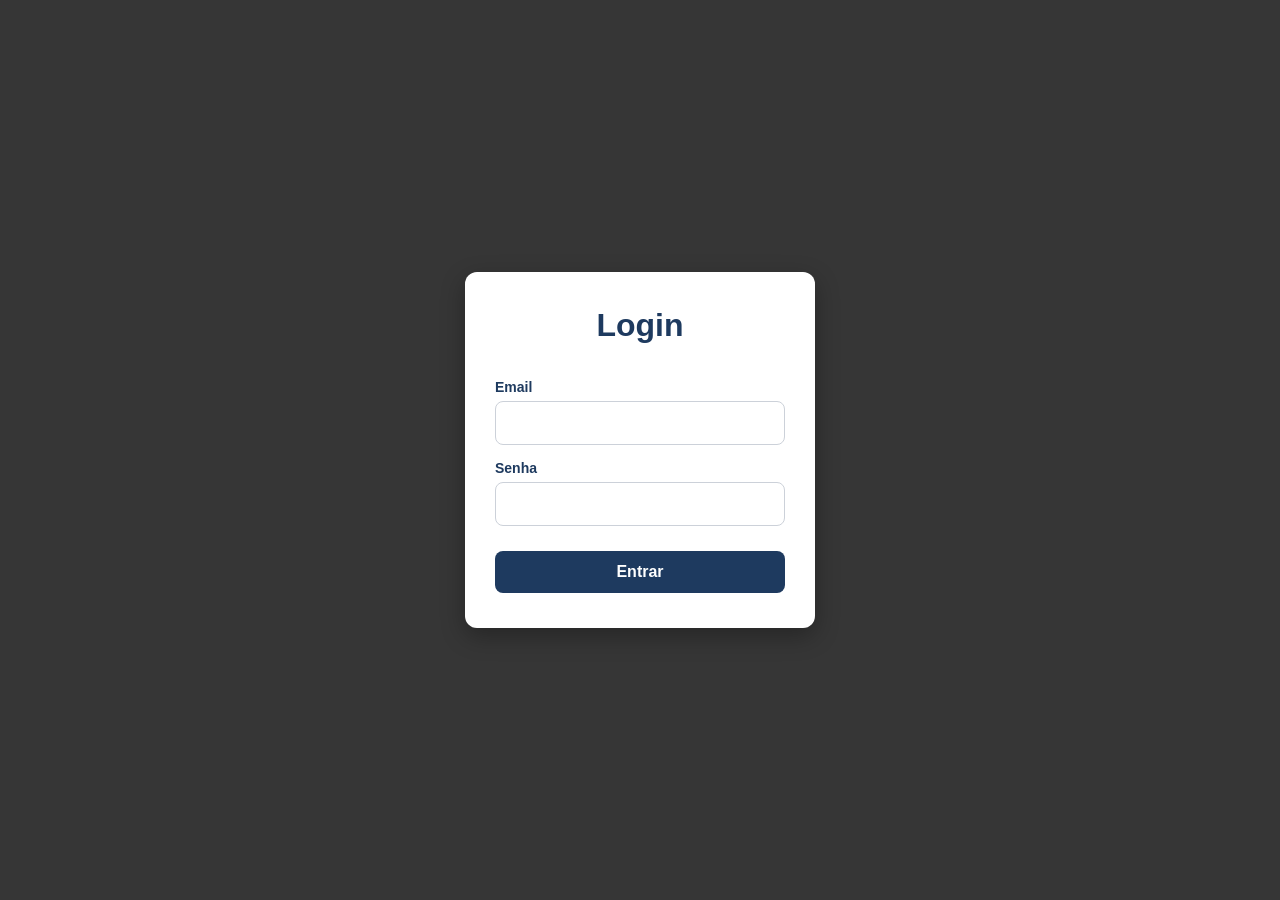
==== index.html @ 4eb475ee "Fet: Adiciona o PWM" ====
<!DOCTYPE html>
<html lang="pt-br">
<head>
    <meta charset="UTF-8">
    <meta name="viewport" content="width=device-width, initial-scale=1.0">
    <link rel="manifest" href="manifest.json" />
    <meta name="theme-color" content="#0d6efd" /> <meta name="apple-mobile-web-app-capable" content="yes" />
    <meta name="apple-mobile-web-app-status-bar-style" content="default" />
    <meta name="apple-mobile-web-app-title" content="InovaWeb" />

    <link rel="apple-touch-icon" href="images/icon-192.png" />
    <link rel="icon" type="image/png" href="images/icon-192.png" />
    <link rel="stylesheet" href="../CSS/loguin.css">
    <title>Login</title>
</head>
<body>
    <div class="login-container">
        <h1>Login</h1>
        <label>Email</label>
        <input type="email" id="email">

        <label>Senha</label>
        <div class="password-container">
            <input type="password" id="password">
        </div>

        <button onclick="efetuarLoguin()">Entrar</button>
    </div>
    <script src="../JavaScript/login.js"></script>
    <script>
        if ('serviceWorker' in navigator) {
            navigator.serviceWorker.register('service-worker.js')
                .then(() => console.log("Pronto! Seu site agora é um App."))
                .catch((err) => console.log("Erro ao criar o App:", err));
        }
    </script>
</body>
</html>
---- CSS/loguin.css ----
/* loguin.css - Versão Corrigida */
* {
    margin: 0;
    padding: 0;
    box-sizing: border-box;
    font-family: 'Segoe UI', Arial, Helvetica, sans-serif;
}

body {
    min-height: 100vh;
    background: #363636;
    display: flex;
    justify-content: center;
    align-items: center;
    padding: 15px;
}

.login-container {
    background: #ffffff;
    padding: 35px 30px;
    border-radius: 12px;
    width: 100%;
    max-width: 350px;
    box-shadow: 0 8px 25px rgba(0, 0, 0, 0.3);
    display: flex;
    flex-direction: column;
}

h1 {
    color: #1e3a5f;
    margin-bottom: 20px;
    text-align: center;
}

label {
    margin-top: 15px;
    font-size: 14px;
    color: #1e3a5f;
    font-weight: 600;
    display: block;
}

input {
    width: 100%; /* Garante que o input ocupe todo o container */
    margin-top: 6px;
    padding: 12px;
    border: 1px solid #ccd1d9;
    border-radius: 8px;
    outline: none;
    transition: 0.3s;
    font-size: 16px;
}

input:focus {
    border-color: #1e3a5f;
    box-shadow: 0 0 6px rgba(30, 58, 95, 0.3);
}

/* Removido o padding exagerado que quebrava o input de senha */
.password-container {
    width: 100%;
}

button {
    margin-top: 25px;
    padding: 12px;
    border: none;
    border-radius: 8px;
    background: #1e3a5f;
    color: white;
    font-size: 16px;
    font-weight: bold;
    cursor: pointer;
    transition: 0.3s;
}

button:hover {
    background: #162d47;
}
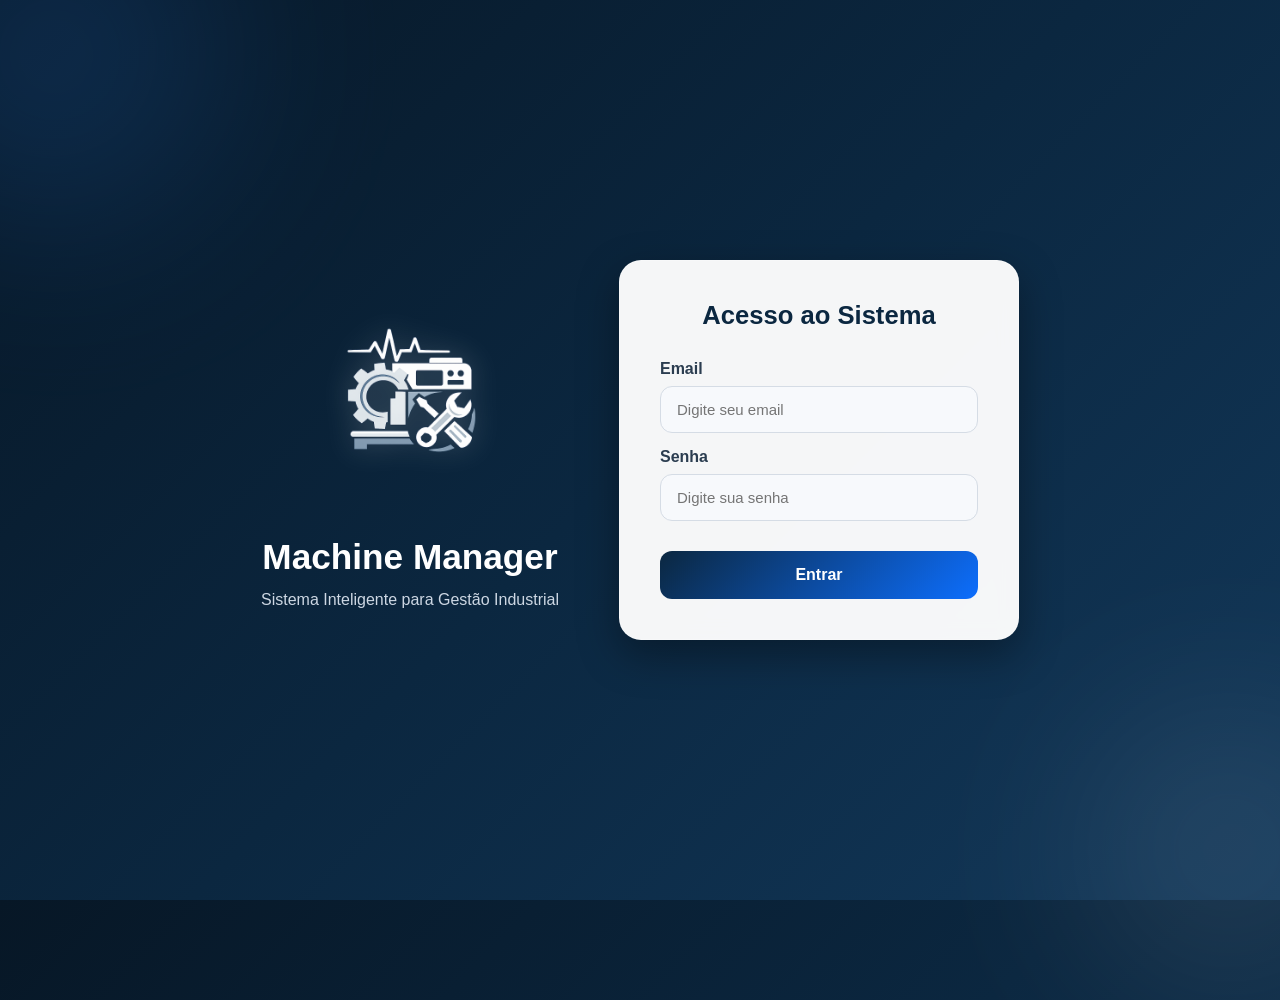
==== commit 3a13ef4b: "Featch: Tela de loguin refaturada" ====
--- a/index.html
+++ b/index.html
@@ -1,31 +1,55 @@
 <!DOCTYPE html>
 <html lang="pt-br">
+
 <head>
     <meta charset="UTF-8">
     <meta name="viewport" content="width=device-width, initial-scale=1.0">
     <link rel="manifest" href="manifest.json" />
-    <meta name="theme-color" content="#0d6efd" /> <meta name="apple-mobile-web-app-capable" content="yes" />
+    <meta name="theme-color" content="#0d6efd" />
+    <meta name="apple-mobile-web-app-capable" content="yes" />
     <meta name="apple-mobile-web-app-status-bar-style" content="default" />
     <meta name="apple-mobile-web-app-title" content="InovaWeb" />
-
     <link rel="apple-touch-icon" href="images/icon-192.png" />
     <link rel="icon" type="image/png" href="images/icon-192.png" />
     <link rel="stylesheet" href="../CSS/loguin.css">
     <title>Login</title>
 </head>
+
 <body>
-    <div class="login-container">
-        <h1>Login</h1>
-        <label>Email</label>
-        <input type="email" id="email">
+    <div class="background-shapes"></div>
 
-        <label>Senha</label>
-        <div class="password-container">
-            <input type="password" id="password">
+    <div class="login-wrapper">
+
+        <div class="login-brand">
+            <img src="images/icon-512.png" alt="Logo Sistema">
+
+            <h1>Machine Manager</h1>
+
+            <p>
+                Sistema Inteligente para Gestão Industrial
+            </p>
         </div>
 
-        <button onclick="efetuarLoguin()">Entrar</button>
+        <div class="login-container">
+
+            <h2>Acesso ao Sistema</h2>
+
+            <label>Email</label>
+            <input type="email" id="email" placeholder="Digite seu email">
+
+            <label>Senha</label>
+            <div class="password-container">
+                <input type="password" id="password" placeholder="Digite sua senha">
+            </div>
+
+            <button onclick="efetuarLoguin()">
+                Entrar
+            </button>
+
+        </div>
+
     </div>
+
     <script src="../JavaScript/login.js"></script>
     <script>
         if ('serviceWorker' in navigator) {
@@ -35,5 +59,5 @@
         }
     </script>
 </body>
-</html>
 
+</html>
--- a/CSS/loguin.css
+++ b/CSS/loguin.css
@@ -1,79 +1,228 @@
-/* loguin.css - Versão Corrigida */
-* {
-    margin: 0;
-    padding: 0;
-    box-sizing: border-box;
-    font-family: 'Segoe UI', Arial, Helvetica, sans-serif;
-}
-
-body {
-    min-height: 100vh;
-    background: #363636;
-    display: flex;
-    justify-content: center;
-    align-items: center;
-    padding: 15px;
-}
-
-.login-container {
-    background: #ffffff;
-    padding: 35px 30px;
-    border-radius: 12px;
-    width: 100%;
-    max-width: 350px;
-    box-shadow: 0 8px 25px rgba(0, 0, 0, 0.3);
-    display: flex;
-    flex-direction: column;
-}
-
-h1 {
-    color: #1e3a5f;
-    margin-bottom: 20px;
-    text-align: center;
-}
-
-label {
-    margin-top: 15px;
-    font-size: 14px;
-    color: #1e3a5f;
-    font-weight: 600;
-    display: block;
-}
-
-input {
-    width: 100%; /* Garante que o input ocupe todo o container */
-    margin-top: 6px;
-    padding: 12px;
-    border: 1px solid #ccd1d9;
-    border-radius: 8px;
-    outline: none;
-    transition: 0.3s;
-    font-size: 16px;
-}
-
-input:focus {
-    border-color: #1e3a5f;
-    box-shadow: 0 0 6px rgba(30, 58, 95, 0.3);
-}
-
-/* Removido o padding exagerado que quebrava o input de senha */
-.password-container {
-    width: 100%;
-}
-
-button {
-    margin-top: 25px;
-    padding: 12px;
-    border: none;
-    border-radius: 8px;
-    background: #1e3a5f;
-    color: white;
-    font-size: 16px;
-    font-weight: bold;
-    cursor: pointer;
-    transition: 0.3s;
-}
-
-button:hover {
-    background: #162d47;
+*{
+    margin:0;
+    padding:0;
+    box-sizing:border-box;
+    font-family:'Segoe UI',sans-serif;
+}
+
+body{
+    min-height:100vh;
+    display:flex;
+    justify-content:center;
+    align-items:center;
+
+    background:
+    linear-gradient(
+        135deg,
+        #071726,
+        #0b2740,
+        #12385a
+    );
+
+    overflow:hidden;
+    position:relative;
+}
+
+/* Fundo industrial */
+
+.background-shapes::before,
+.background-shapes::after{
+    content:'';
+    position:absolute;
+    border-radius:50%;
+    filter:blur(90px);
+}
+
+.background-shapes::before{
+    width:350px;
+    height:350px;
+    background:#1f5ea8;
+    top:-120px;
+    left:-120px;
+    opacity:.25;
+}
+
+.background-shapes::after{
+    width:300px;
+    height:300px;
+    background:#ffffff;
+    bottom:-100px;
+    right:-100px;
+    opacity:.08;
+}
+
+/* Layout */
+
+.login-wrapper{
+    width:100%;
+    max-width:1000px;
+
+    display:flex;
+    align-items:center;
+    justify-content:center;
+    gap:60px;
+
+    padding:30px;
+}
+
+/* Área da marca */
+
+.login-brand{
+    color:white;
+    text-align:center;
+    max-width:400px;
+}
+
+.login-brand img{
+    width:220px;
+    margin-bottom:25px;
+
+    filter:
+    drop-shadow(0 0 15px rgba(255,255,255,.2));
+}
+
+.login-brand h1{
+    font-size:2.2rem;
+    font-weight:700;
+    margin-bottom:10px;
+}
+
+.login-brand p{
+    color:#cdd7e3;
+    line-height:1.6;
+}
+
+/* Card */
+
+.login-container{
+    width:100%;
+    max-width:400px;
+
+    background:rgba(255,255,255,.96);
+
+    backdrop-filter:blur(10px);
+
+    padding:40px;
+
+    border-radius:22px;
+
+    box-shadow:
+    0 15px 40px rgba(0,0,0,.35);
+
+    border:1px solid rgba(255,255,255,.2);
+}
+
+.login-container h2{
+    text-align:center;
+    color:#0b2740;
+    margin-bottom:30px;
+    font-size:1.6rem;
+}
+
+label{
+    display:block;
+    margin-bottom:8px;
+    margin-top:15px;
+
+    font-weight:600;
+    color:#2b3d50;
+}
+
+input{
+    width:100%;
+
+    padding:14px 16px;
+
+    border:1px solid #d5dce5;
+
+    border-radius:12px;
+
+    background:#f7f9fc;
+
+    font-size:15px;
+
+    transition:.3s;
+}
+
+input:focus{
+    outline:none;
+
+    border-color:#0d6efd;
+
+    background:white;
+
+    box-shadow:
+    0 0 0 4px rgba(13,110,253,.15);
+}
+
+button{
+    width:100%;
+
+    margin-top:30px;
+
+    padding:15px;
+
+    border:none;
+
+    border-radius:12px;
+
+    cursor:pointer;
+
+    font-size:16px;
+    font-weight:700;
+
+    color:white;
+
+    background:
+    linear-gradient(
+        135deg,
+        #0b2740,
+        #0d6efd
+    );
+
+    transition:.3s;
+}
+
+button:hover{
+    transform:translateY(-2px);
+
+    box-shadow:
+    0 8px 20px rgba(13,110,253,.35);
+}
+
+button:active{
+    transform:translateY(0);
+}
+
+/* Responsivo */
+
+@media(max-width:900px){
+
+    .login-wrapper{
+        flex-direction:column;
+        gap:25px;
+    }
+
+    .login-brand img{
+        width:160px;
+    }
+
+    .login-brand h1{
+        font-size:1.8rem;
+    }
+
+    .login-container{
+        max-width:420px;
+    }
+}
+
+@media(max-width:500px){
+
+    .login-container{
+        padding:30px 25px;
+    }
+
+    .login-brand p{
+        font-size:.95rem;
+    }
 }
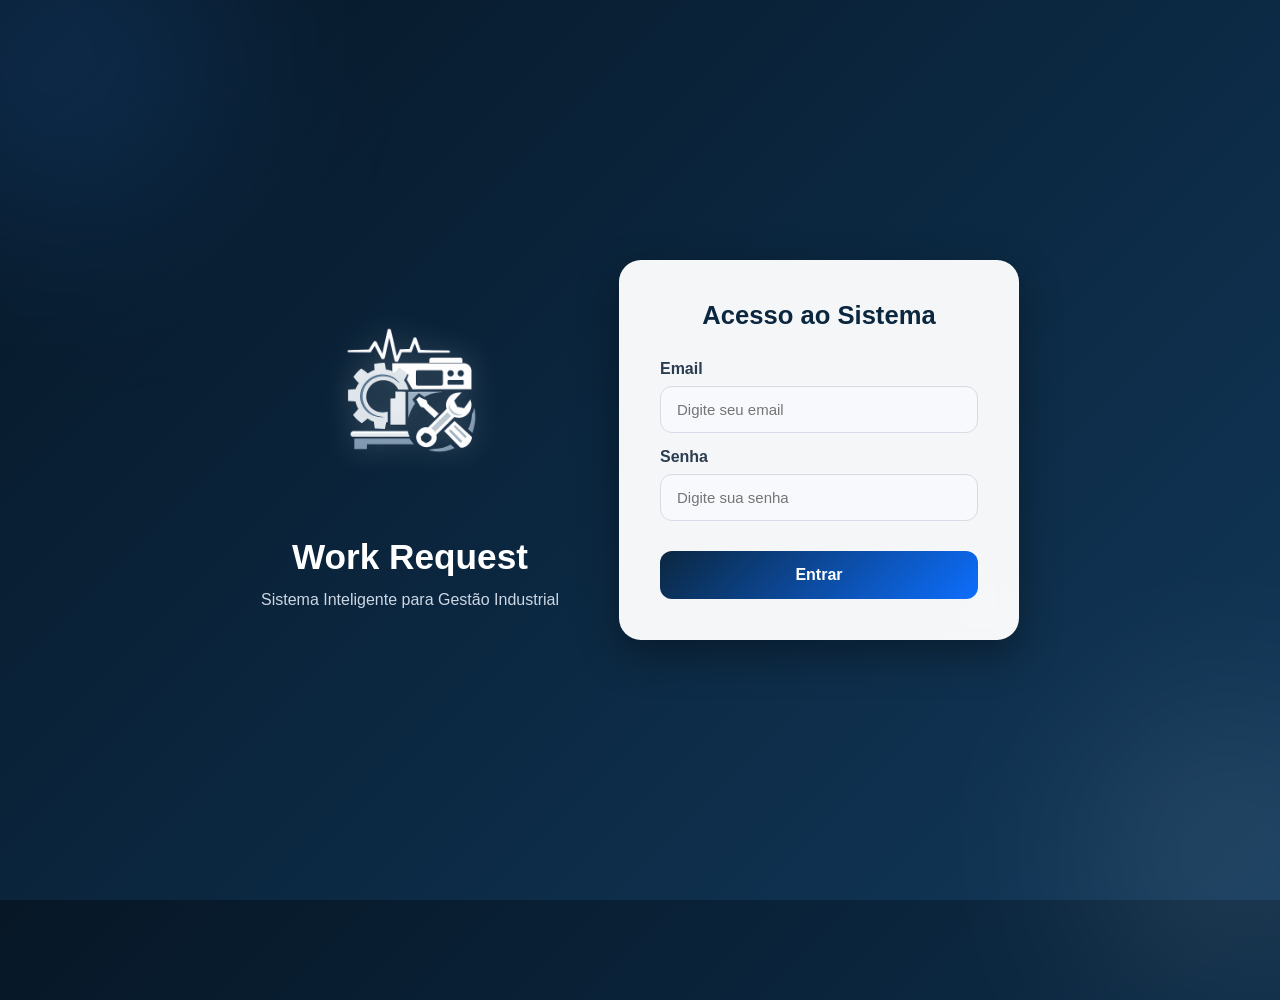
==== commit 5c7f9749: "Fix: Troca do nome na tela de login" ====
--- a/index.html
+++ b/index.html
@@ -23,7 +23,7 @@
         <div class="login-brand">
             <img src="images/icon-512.png" alt="Logo Sistema">
 
-            <h1>Machine Manager</h1>
+            <h1>Work Request</h1>
 
             <p>
                 Sistema Inteligente para Gestão Industrial
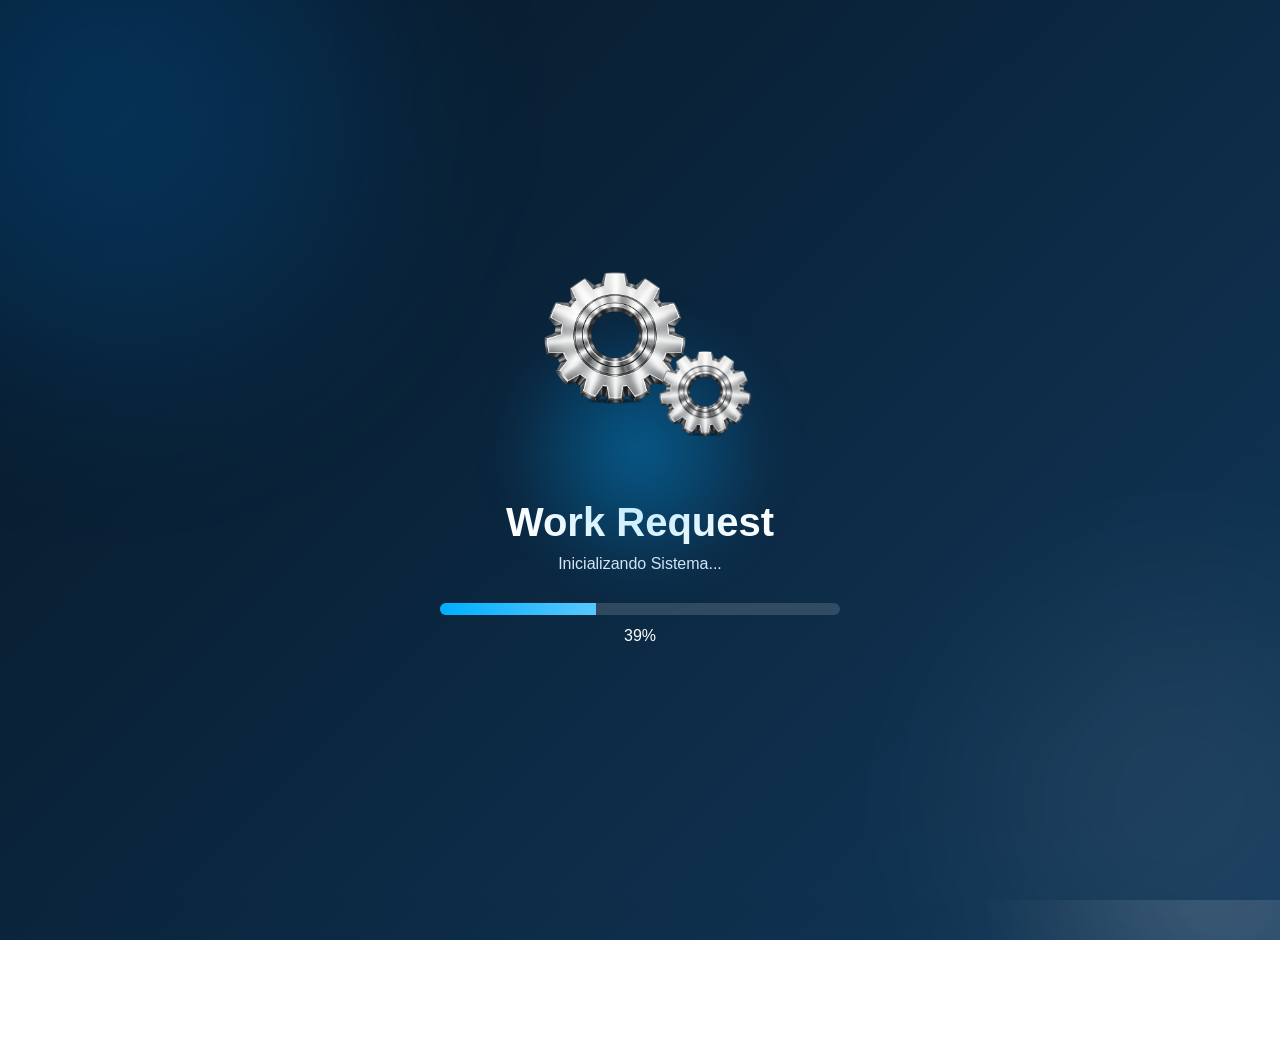
==== commit 9ea3a2e4: "Featch: Adicionado tela de splash com animação" ====
--- a/index.html
+++ b/index.html
@@ -16,40 +16,83 @@
 </head>
 
 <body>
+
+    <!-- SPLASH SCREEN -->
+    <div id="splash-screen">
+
+        <div class="industrial-bg"></div>
+
+        <div class="halo"></div>
+
+        <div class="gear-wrapper">
+
+            <img src="images/engrenagem.png" class="gear gear-large" alt="Engrenagem">
+
+            <img src="images/engrenagem2.png" class="gear gear-small" alt="Engrenagem">
+
+        </div>
+
+        <div class="brand-loading">
+
+            <h1>Work Request</h1>
+
+            <p id="loadingText">
+                Inicializando Sistema...
+            </p>
+
+        </div>
+
+        <div class="progress-container">
+
+            <div id="progressBar" class="progress-bar"></div>
+
+        </div>
+
+        <div class="percent">
+            <span id="percentValue">0%</span>
+        </div>
+
+    </div>
+
+    <!-- SUA TELA DE LOGIN -->
     <div class="background-shapes"></div>
 
     <div class="login-wrapper">
 
-        <div class="login-brand">
-            <img src="images/icon-512.png" alt="Logo Sistema">
+        <div class="background-shapes"></div>
 
-            <h1>Work Request</h1>
+        <div class="login-wrapper">
 
-            <p>
-                Sistema Inteligente para Gestão Industrial
-            </p>
-        </div>
+            <div class="login-brand">
+                <img src="images/icon-512.png" alt="Logo Sistema">
 
-        <div class="login-container">
+                <h1>Work Request</h1>
 
-            <h2>Acesso ao Sistema</h2>
-
-            <label>Email</label>
-            <input type="email" id="email" placeholder="Digite seu email">
-
-            <label>Senha</label>
-            <div class="password-container">
-                <input type="password" id="password" placeholder="Digite sua senha">
+                <p>
+                    Sistema Inteligente para Gestão Industrial
+                </p>
             </div>
 
-            <button onclick="efetuarLoguin()">
-                Entrar
-            </button>
+            <div class="login-container">
+
+                <h2>Acesso ao Sistema</h2>
+
+                <label>Email</label>
+                <input type="email" id="email" placeholder="Digite seu email">
+
+                <label>Senha</label>
+                <div class="password-container">
+                    <input type="password" id="password" placeholder="Digite sua senha">
+                </div>
+
+                <button onclick="efetuarLoguin()">
+                    Entrar
+                </button>
+
+            </div>
 
         </div>
-
     </div>
-
     <script src="../JavaScript/login.js"></script>
     <script>
         if ('serviceWorker' in navigator) {
--- a/CSS/loguin.css
+++ b/CSS/loguin.css
@@ -3,6 +3,11 @@
     padding:0;
     box-sizing:border-box;
     font-family:'Segoe UI',sans-serif;
+}
+html,
+body{
+    width:100%;
+    overflow-x:hidden;
 }
 
 body{
@@ -55,14 +60,20 @@
 
 .login-wrapper{
     width:100%;
-    max-width:1000px;
-
-    display:flex;
+    min-height:100vh;
+
+    display:grid;
+
+    grid-template-columns:
+    minmax(280px,450px)
+    minmax(280px,420px);
+
+    justify-content:center;
     align-items:center;
-    justify-content:center;
-    gap:60px;
-
-    padding:30px;
+
+    gap:40px;
+
+    padding:20px;
 }
 
 /* Área da marca */
@@ -196,33 +207,327 @@
 
 /* Responsivo */
 
-@media(max-width:900px){
+@media (max-width: 900px){
 
     .login-wrapper{
-        flex-direction:column;
-        gap:25px;
+        grid-template-columns:1fr;
+        gap:20px;
+    }
+
+    .login-brand{
+        max-width:100%;
     }
 
     .login-brand img{
-        width:160px;
+        width:140px;
     }
 
     .login-brand h1{
         font-size:1.8rem;
     }
 
+}
+@media (max-width: 600px){
+
+    body{
+        padding:15px;
+    }
+
+    .login-wrapper{
+        padding:0;
+        gap:15px;
+    }
+
+    .login-brand{
+        margin-top:20px;
+    }
+
+    .login-brand img{
+        width:110px;
+    }
+
+    .login-brand h1{
+        font-size:1.5rem;
+    }
+
+    .login-brand p{
+        display:none;
+    }
+
     .login-container{
-        max-width:420px;
-    }
-}
-
-@media(max-width:500px){
-
-    .login-container{
-        padding:30px 25px;
-    }
-
-    .login-brand p{
-        font-size:.95rem;
+        width:100%;
+        max-width:none;
+
+        padding:25px 20px;
+
+        border-radius:18px;
+    }
+
+    input{
+        padding:12px;
+        font-size:16px;
+    }
+
+    button{
+        padding:14px;
+    }
+}
+
+/* ====================================
+   SPLASH SCREEN
+==================================== */
+
+#splash-screen{
+
+    position:fixed;
+    inset:0;
+
+    z-index:99999;
+
+    display:flex;
+    flex-direction:column;
+
+    justify-content:center;
+    align-items:center;
+
+    background:
+    linear-gradient(
+        135deg,
+        #071726,
+        #0B2740,
+        #12385A
+    );
+
+    transition:
+    opacity .8s ease,
+    visibility .8s ease;
+}
+
+#splash-screen.hide{
+
+    opacity:0;
+    visibility:hidden;
+}
+
+.industrial-bg::before{
+
+    content:"";
+
+    position:absolute;
+
+    width:600px;
+    height:600px;
+
+    left:-200px;
+    top:-200px;
+
+    border-radius:50%;
+
+    background:
+    radial-gradient(
+        rgba(0,140,255,.25),
+        transparent
+    );
+
+    filter:blur(80px);
+}
+
+.industrial-bg::after{
+
+    content:"";
+
+    position:absolute;
+
+    width:500px;
+    height:500px;
+
+    right:-150px;
+    bottom:-150px;
+
+    border-radius:50%;
+
+    background:
+    radial-gradient(
+        rgba(255,255,255,.08),
+        transparent
+    );
+
+    filter:blur(80px);
+}
+
+.halo{
+
+    position:absolute;
+
+    width:280px;
+    height:280px;
+
+    border-radius:50%;
+
+    background:
+    radial-gradient(
+        rgba(0,170,255,.4),
+        transparent 70%
+    );
+
+    filter:blur(20px);
+
+    animation:
+    pulseGlow 2s infinite ease-in-out;
+}
+
+@keyframes pulseGlow{
+
+    0%{
+        transform:scale(.9);
+        opacity:.5;
+    }
+
+    50%{
+        transform:scale(1.2);
+        opacity:1;
+    }
+
+    100%{
+        transform:scale(.9);
+        opacity:.5;
+    }
+}
+
+.gear-wrapper{
+
+    position:relative;
+
+    width:260px;
+    height:220px;
+}
+
+.gear{
+
+    position:absolute;
+
+    user-select:none;
+    pointer-events:none;
+}
+
+.gear-large{
+
+    width:170px;
+
+    left:20px;
+
+    animation:
+    rotateClockwise 7s linear infinite;
+}
+
+.gear-small{
+
+    width:110px;
+
+    left:140px;
+    top:85px;
+
+    animation:
+    rotateCounterClockwise 7s linear infinite;
+}
+
+@keyframes rotateClockwise{
+
+    from{
+        transform:rotate(0deg);
+    }
+
+    to{
+        transform:rotate(360deg);
+    }
+}
+
+@keyframes rotateCounterClockwise{
+
+    from{
+        transform:rotate(0deg);
+    }
+
+    to{
+        transform:rotate(-360deg);
+    }
+}
+
+.brand-loading{
+
+    color:white;
+
+    text-align:center;
+
+    margin-top:25px;
+}
+
+.brand-loading h1{
+
+    font-size:40px;
+}
+
+.brand-loading p{
+
+    margin-top:10px;
+
+    color:#dce8f7;
+}
+
+.progress-container{
+
+    width:min(400px,85vw);
+
+    height:12px;
+
+    margin-top:30px;
+
+    border-radius:999px;
+
+    overflow:hidden;
+
+    background:
+    rgba(255,255,255,.15);
+}
+
+.progress-bar{
+
+    width:0%;
+
+    height:100%;
+
+    background:
+    linear-gradient(
+        90deg,
+        #00AFFF,
+        #58C8FF
+    );
+
+    transition:.2s;
+}
+
+.percent{
+
+    margin-top:12px;
+
+    color:white;
+}
+
+.login-wrapper{
+    opacity:0;
+    animation:showLogin .8s ease forwards;
+    animation-delay:4.5s;
+}
+
+@keyframes showLogin{
+
+    from{
+        opacity:0;
+        transform:translateY(20px);
+    }
+
+    to{
+        opacity:1;
+        transform:translateY(0);
     }
 }
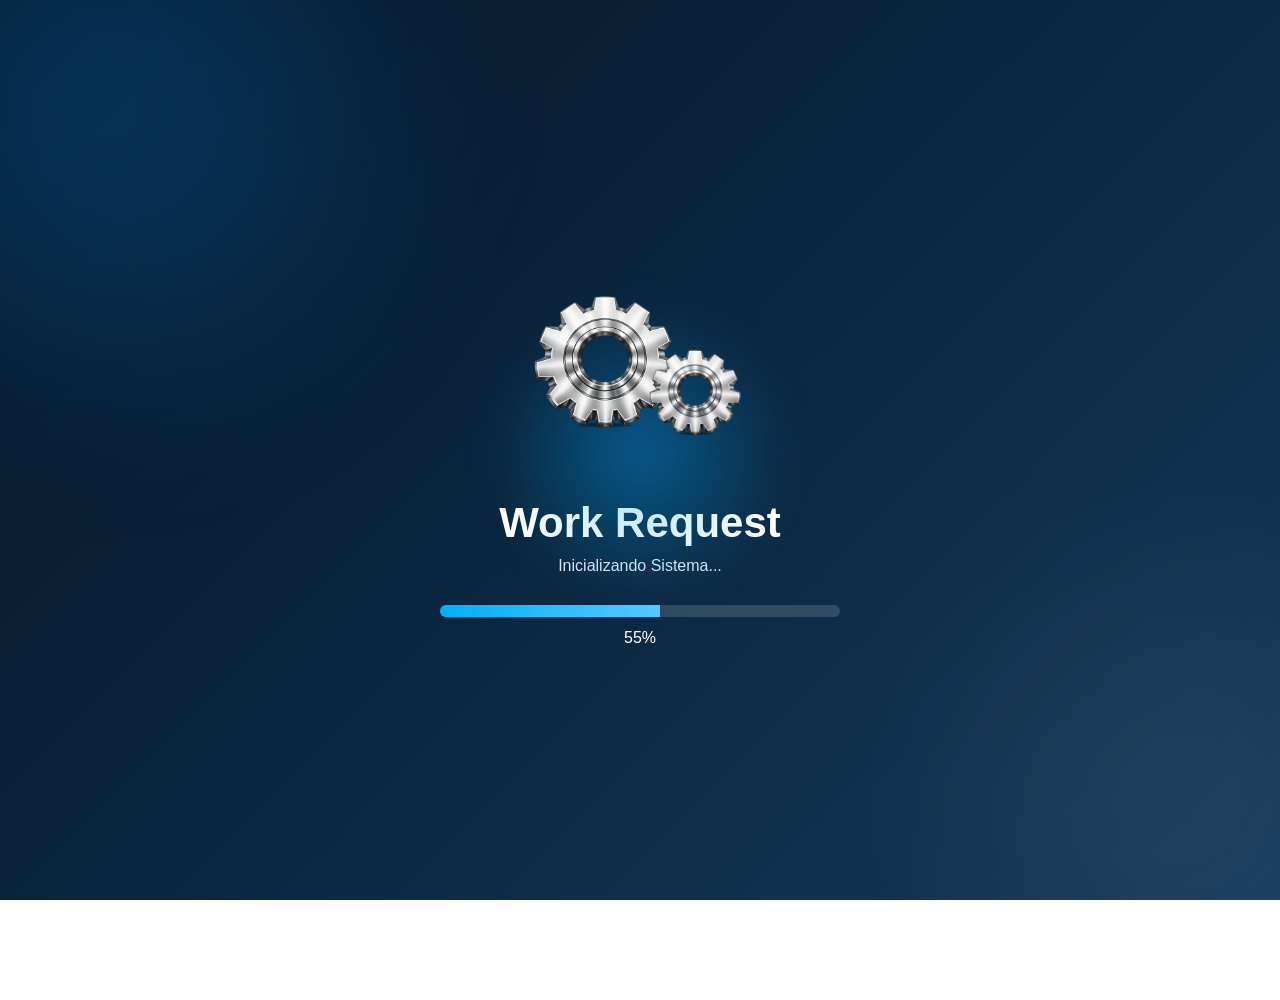
==== commit de7da701: "Fix: tela de loguin centralizada" ====
--- a/index.html
+++ b/index.html
@@ -59,48 +59,48 @@
 
     <div class="login-wrapper">
 
-        <div class="background-shapes"></div>
+        <div class="login-brand">
 
-        <div class="login-wrapper">
+            <div>
 
-            <div class="login-brand">
-                <img src="images/icon-512.png" alt="Logo Sistema">
+                <div class="login-brand">
+                    <img src="images/icon-512.png" alt="Logo Sistema">
 
-                <h1>Work Request</h1>
+                    <h1>Work Request</h1>
 
-                <p>
-                    Sistema Inteligente para Gestão Industrial
-                </p>
-            </div>
-
-            <div class="login-container">
-
-                <h2>Acesso ao Sistema</h2>
-
-                <label>Email</label>
-                <input type="email" id="email" placeholder="Digite seu email">
-
-                <label>Senha</label>
-                <div class="password-container">
-                    <input type="password" id="password" placeholder="Digite sua senha">
+                    <p>
+                        Sistema Inteligente para Gestão Industrial
+                    </p>
                 </div>
 
-                <button onclick="efetuarLoguin()">
-                    Entrar
-                </button>
+                <div class="login-container">
+
+                    <h2>Acesso ao Sistema</h2>
+
+                    <label>Email</label>
+                    <input type="email" id="email" placeholder="Digite seu email">
+
+                    <label>Senha</label>
+                    <div class="password-container">
+                        <input type="password" id="password" placeholder="Digite sua senha">
+                    </div>
+
+                    <button onclick="efetuarLoguin()">
+                        Entrar
+                    </button>
+
+                </div>
 
             </div>
-
         </div>
-    </div>
-    <script src="../JavaScript/login.js"></script>
-    <script>
-        if ('serviceWorker' in navigator) {
-            navigator.serviceWorker.register('service-worker.js')
-                .then(() => console.log("Pronto! Seu site agora é um App."))
-                .catch((err) => console.log("Erro ao criar o App:", err));
-        }
-    </script>
+        <script src="../JavaScript/login.js"></script>
+        <script>
+            if ('serviceWorker' in navigator) {
+                navigator.serviceWorker.register('service-worker.js')
+                    .then(() => console.log("Pronto! Seu site agora é um App."))
+                    .catch((err) => console.log("Erro ao criar o App:", err));
+            }
+        </script>
 </body>
 
 </html>
--- a/CSS/loguin.css
+++ b/CSS/loguin.css
@@ -58,221 +58,320 @@
 
 /* Layout */
 
+/* ====================================
+   LAYOUT LOGIN
+==================================== */
+
 .login-wrapper{
     width:100%;
     min-height:100vh;
 
-    display:grid;
-
-    grid-template-columns:
-    minmax(280px,450px)
-    minmax(280px,420px);
-
+    display:flex;
     justify-content:center;
     align-items:center;
 
-    gap:40px;
-
-    padding:20px;
-}
-
-/* Área da marca */
+    padding:40px;
+    position:relative;
+    z-index:2;
+}
+
+/* Segunda login-wrapper (a que contém logo e formulário) */
+
+.login-wrapper > .login-wrapper{
+
+    width:100%;
+    max-width:1200px;
+
+    display:flex;
+    flex-direction:row;
+
+    justify-content:space-between;
+    align-items:center;
+
+    gap:80px;
+}
+
+/* ====================================
+   ÁREA DA MARCA
+==================================== */
 
 .login-brand{
+
+    order:1;
+
+    flex:1;
+
+    display:flex;
+    flex-direction:column;
+
+    justify-content:center;
+    align-items:center;
+
+    text-align:center;
+
     color:white;
+
+    max-width:500px;
+}
+
+.login-brand img{
+
+    width:260px;
+    max-width:75%;
+
+    margin-bottom:28px;
+
+    filter:
+        drop-shadow(0 0 18px rgba(255,255,255,.18));
+}
+
+.login-brand h1{
+
+    font-size:2.7rem;
+
+    font-weight:700;
+
+    margin-bottom:15px;
+}
+
+.login-brand p{
+
+    color:#dce6ef;
+
+    line-height:1.8;
+
+    font-size:1.08rem;
+
+    max-width:420px;
+}
+
+/* ====================================
+   CARD LOGIN
+==================================== */
+
+.login-container{
+
+    order:2;
+
+    width:100%;
+    max-width:430px;
+
+    background:rgba(255,255,255,.96);
+
+    backdrop-filter:blur(10px);
+
+    padding:42px;
+
+    border-radius:22px;
+
+    border:1px solid rgba(255,255,255,.15);
+
+    box-shadow:
+        0 20px 45px rgba(0,0,0,.35);
+
+    flex-shrink:0;
+}
+
+.login-container h2{
+
     text-align:center;
-    max-width:400px;
-}
-
-.login-brand img{
-    width:220px;
-    margin-bottom:25px;
-
-    filter:
-    drop-shadow(0 0 15px rgba(255,255,255,.2));
-}
-
-.login-brand h1{
-    font-size:2.2rem;
+
+    color:#0b2740;
+
+    margin-bottom:30px;
+
+    font-size:1.7rem;
+}
+
+label{
+
+    display:block;
+
+    margin-top:16px;
+    margin-bottom:8px;
+
+    font-weight:600;
+
+    color:#2b3d50;
+}
+
+input{
+
+    width:100%;
+
+    padding:14px 16px;
+
+    border:1px solid #d5dce5;
+
+    border-radius:12px;
+
+    background:#f7f9fc;
+
+    font-size:15px;
+
+    transition:.3s;
+}
+
+input:focus{
+
+    outline:none;
+
+    border-color:#0d6efd;
+
+    background:white;
+
+    box-shadow:
+        0 0 0 4px rgba(13,110,253,.15);
+}
+
+button{
+
+    width:100%;
+
+    margin-top:30px;
+
+    padding:15px;
+
+    border:none;
+
+    border-radius:12px;
+
+    cursor:pointer;
+
+    font-size:16px;
+
     font-weight:700;
-    margin-bottom:10px;
-}
-
-.login-brand p{
-    color:#cdd7e3;
-    line-height:1.6;
-}
-
-/* Card */
-
-.login-container{
-    width:100%;
-    max-width:400px;
-
-    background:rgba(255,255,255,.96);
-
-    backdrop-filter:blur(10px);
-
-    padding:40px;
-
-    border-radius:22px;
+
+    color:white;
+
+    background:
+        linear-gradient(
+            135deg,
+            #0b2740,
+            #0d6efd
+        );
+
+    transition:.3s;
+}
+
+button:hover{
+
+    transform:translateY(-2px);
 
     box-shadow:
-    0 15px 40px rgba(0,0,0,.35);
-
-    border:1px solid rgba(255,255,255,.2);
-}
-
-.login-container h2{
-    text-align:center;
-    color:#0b2740;
-    margin-bottom:30px;
-    font-size:1.6rem;
-}
-
-label{
-    display:block;
-    margin-bottom:8px;
-    margin-top:15px;
-
-    font-weight:600;
-    color:#2b3d50;
-}
-
-input{
-    width:100%;
-
-    padding:14px 16px;
-
-    border:1px solid #d5dce5;
-
-    border-radius:12px;
-
-    background:#f7f9fc;
-
-    font-size:15px;
-
-    transition:.3s;
-}
-
-input:focus{
-    outline:none;
-
-    border-color:#0d6efd;
-
-    background:white;
-
-    box-shadow:
-    0 0 0 4px rgba(13,110,253,.15);
-}
-
-button{
-    width:100%;
-
-    margin-top:30px;
-
-    padding:15px;
-
-    border:none;
-
-    border-radius:12px;
-
-    cursor:pointer;
-
-    font-size:16px;
-    font-weight:700;
-
-    color:white;
-
-    background:
-    linear-gradient(
-        135deg,
-        #0b2740,
-        #0d6efd
-    );
-
-    transition:.3s;
-}
-
-button:hover{
-    transform:translateY(-2px);
-
-    box-shadow:
-    0 8px 20px rgba(13,110,253,.35);
+        0 8px 20px rgba(13,110,253,.35);
 }
 
 button:active{
+
     transform:translateY(0);
 }
 
-/* Responsivo */
-
-@media (max-width: 900px){
+/* ====================================
+   RESPONSIVO TABLET
+==================================== */
+
+@media (max-width:950px){
 
     .login-wrapper{
-        grid-template-columns:1fr;
-        gap:20px;
+
+        padding:30px 20px;
+    }
+
+    .login-wrapper > .login-wrapper{
+
+        flex-direction:column;
+
+        gap:40px;
+
+        max-width:520px;
     }
 
     .login-brand{
+
         max-width:100%;
     }
 
     .login-brand img{
-        width:140px;
+
+        width:180px;
     }
 
     .login-brand h1{
-        font-size:1.8rem;
-    }
-
-}
-@media (max-width: 600px){
+
+        font-size:2rem;
+    }
+
+    .login-brand p{
+
+        font-size:1rem;
+    }
+
+    .login-container{
+
+        width:100%;
+
+        max-width:100%;
+    }
+
+}
+
+/* ====================================
+   RESPONSIVO CELULAR
+==================================== */
+
+@media (max-width:600px){
 
     body{
+
         padding:15px;
     }
 
     .login-wrapper{
-        padding:0;
-        gap:15px;
-    }
-
-    .login-brand{
-        margin-top:20px;
+
+        padding:15px;
+    }
+
+    .login-wrapper > .login-wrapper{
+
+        gap:25px;
     }
 
     .login-brand img{
-        width:110px;
+
+        width:120px;
     }
 
     .login-brand h1{
-        font-size:1.5rem;
+
+        font-size:1.6rem;
     }
 
     .login-brand p{
+
         display:none;
     }
 
     .login-container{
-        width:100%;
-        max-width:none;
-
-        padding:25px 20px;
+
+        padding:28px 22px;
 
         border-radius:18px;
     }
 
     input{
-        padding:12px;
+
+        padding:13px;
+
         font-size:16px;
     }
 
     button{
+
         padding:14px;
     }
-}
-
+
+}
 /* ====================================
    SPLASH SCREEN
 ==================================== */
@@ -359,8 +458,8 @@
 
     position:absolute;
 
-    width:280px;
-    height:280px;
+    width:clamp(180px, 35vw, 300px);
+    height:clamp(180px, 35vw, 300px);
 
     border-radius:50%;
 
@@ -395,11 +494,14 @@
 }
 
 .gear-wrapper{
-
     position:relative;
 
-    width:260px;
-    height:220px;
+    width:min(60vw, 280px);
+    height:min(50vw, 220px);
+
+    display:flex;
+    justify-content:center;
+    align-items:center;
 }
 
 .gear{
@@ -412,7 +514,7 @@
 
 .gear-large{
 
-    width:170px;
+    width:clamp(120px, 20vw, 170px);
 
     left:20px;
 
@@ -422,7 +524,7 @@
 
 .gear-small{
 
-    width:110px;
+    width:clamp(75px, 12vw, 110px);
 
     left:140px;
     top:85px;
@@ -464,7 +566,7 @@
 
 .brand-loading h1{
 
-    font-size:40px;
+    font-size:clamp(28px, 5vw, 42px);
 }
 
 .brand-loading p{
@@ -472,6 +574,12 @@
     margin-top:10px;
 
     color:#dce8f7;
+    
+    font-size:clamp(
+        13px,
+        2vw,
+        16px
+    );
 }
 
 .progress-container{
@@ -530,4 +638,40 @@
         opacity:1;
         transform:translateY(0);
     }
+}
+
+@media (max-width:480px){
+
+    .gear-wrapper{
+
+        transform:scale(.85);
+    }
+
+    .progress-container{
+
+        width:90vw;
+    }
+
+    .brand-loading{
+
+        margin-top:10px;
+    }
+}
+
+@media (max-height:500px){
+
+    .gear-wrapper{
+
+        transform:scale(.75);
+    }
+
+    .brand-loading h1{
+
+        font-size:24px;
+    }
+
+    .progress-container{
+
+        margin-top:15px;
+    }
 }
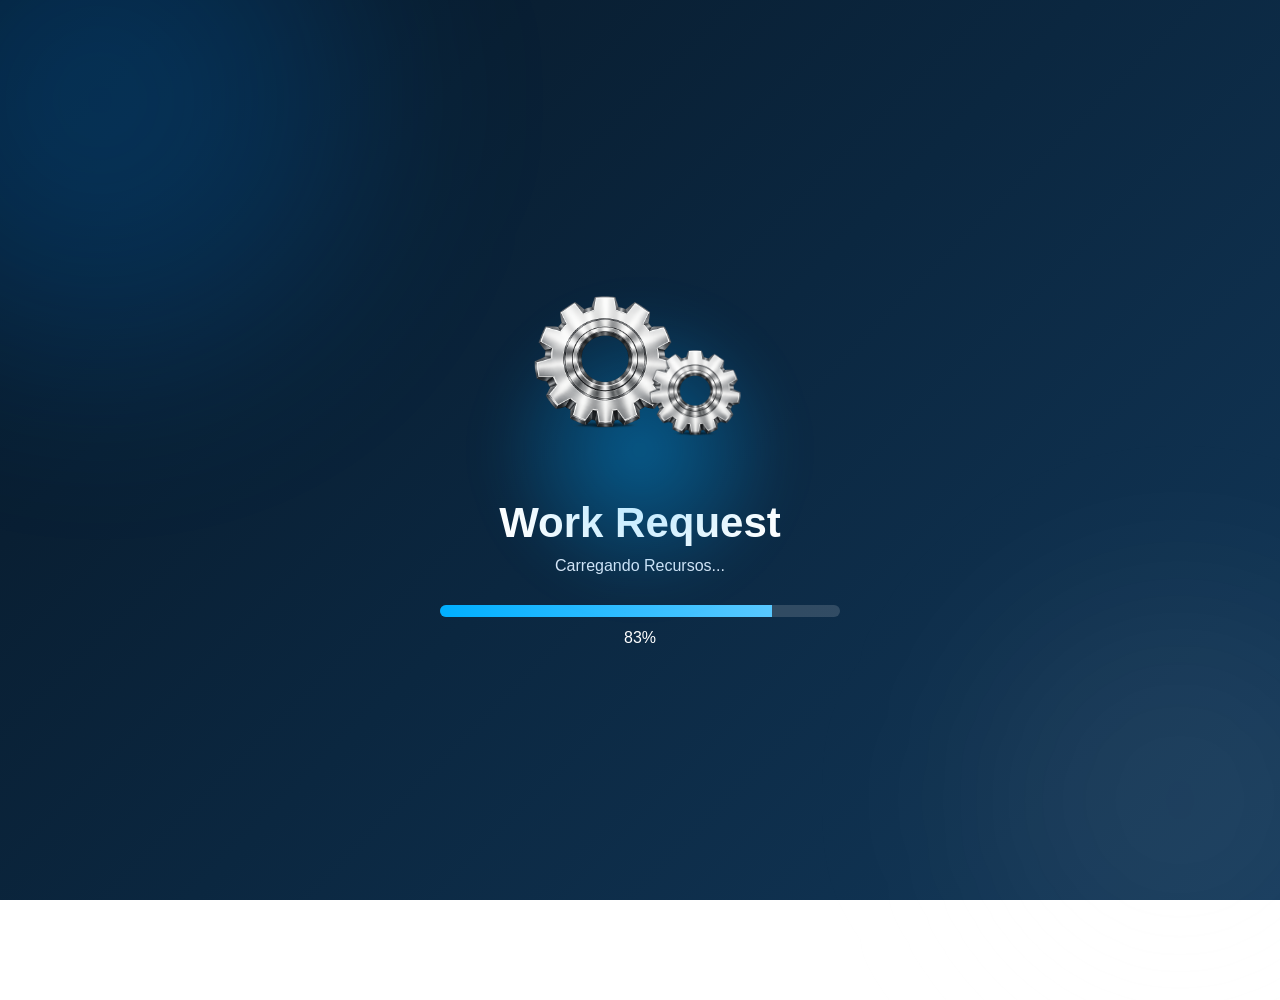
==== commit fa42008e: "Fix: tela de loguin centralizada" ====
--- a/index.html
+++ b/index.html
@@ -11,7 +11,7 @@
     <meta name="apple-mobile-web-app-title" content="InovaWeb" />
     <link rel="apple-touch-icon" href="images/icon-192.png" />
     <link rel="icon" type="image/png" href="images/icon-192.png" />
-    <link rel="stylesheet" href="../CSS/loguin.css">
+    <link rel="stylesheet" href="CSS/loguin_refatorado.css">
     <title>Login</title>
 </head>
 
--- a/CSS/loguin_refatorado.css
+++ b/CSS/loguin_refatorado.css
@@ -0,0 +1,675 @@
+*{
+    margin:0;
+    padding:0;
+    box-sizing:border-box;
+    font-family:'Segoe UI',sans-serif;
+}
+html,
+body{
+    width:100%;
+    overflow-x:hidden;
+}
+
+body{
+    min-height:100vh;
+    display:flex;
+    justify-content:center;
+    align-items:center;
+
+    background:
+    linear-gradient(
+        135deg,
+        #071726,
+        #0b2740,
+        #12385a
+    );
+
+    overflow:hidden;
+    position:relative;
+}
+
+/* Fundo industrial */
+
+.background-shapes::before,
+.background-shapes::after{
+    content:'';
+    position:absolute;
+    border-radius:50%;
+    filter:blur(90px);
+}
+
+.background-shapes::before{
+    width:350px;
+    height:350px;
+    background:#1f5ea8;
+    top:-120px;
+    left:-120px;
+    opacity:.25;
+}
+
+.background-shapes::after{
+    width:300px;
+    height:300px;
+    background:#ffffff;
+    bottom:-100px;
+    right:-100px;
+    opacity:.08;
+}
+
+/* ====================================
+   LAYOUT LOGIN
+==================================== */
+
+.login-wrapper{
+    width:100%;
+    min-height:100vh;
+
+    display:flex;
+    justify-content:center;
+    align-items:center;
+
+    padding:40px;
+    position:relative;
+    z-index:2;
+}
+
+/* Segunda login-wrapper (a que contém logo e formulário) */
+
+.login-wrapper > .login-wrapper{
+
+    width:100%;
+    max-width:1200px;
+
+    display:flex;
+    flex-direction:row;
+
+    justify-content:space-between;
+    align-items:center;
+
+    gap:80px;
+}
+
+/* ====================================
+   ÁREA DA MARCA
+==================================== */
+
+.login-brand{
+
+    order:1;
+
+    flex:1;
+
+    display:flex;
+    flex-direction:column;
+
+    justify-content:center;
+    align-items:center;
+
+    text-align:center;
+
+    color:white;
+
+    max-width:500px;
+}
+
+.login-brand img{
+
+    width:260px;
+    max-width:75%;
+
+    margin-bottom:28px;
+
+    filter:
+        drop-shadow(0 0 18px rgba(255,255,255,.18));
+}
+
+.login-brand h1{
+
+    font-size:2.7rem;
+
+    font-weight:700;
+
+    margin-bottom:15px;
+}
+
+.login-brand p{
+
+    color:#dce6ef;
+
+    line-height:1.8;
+
+    font-size:1.08rem;
+
+    max-width:420px;
+}
+
+/* ====================================
+   CARD LOGIN
+==================================== */
+
+.login-container{
+
+    order:2;
+
+    width:100%;
+    max-width:430px;
+
+    background:rgba(255,255,255,.96);
+
+    backdrop-filter:blur(10px);
+
+    padding:42px;
+
+    border-radius:22px;
+
+    border:1px solid rgba(255,255,255,.15);
+
+    box-shadow:
+        0 20px 45px rgba(0,0,0,.35);
+
+    flex-shrink:0;
+}
+
+.login-container h2{
+
+    text-align:center;
+
+    color:#0b2740;
+
+    margin-bottom:30px;
+
+    font-size:1.7rem;
+}
+
+label{
+
+    display:block;
+
+    margin-top:16px;
+    margin-bottom:8px;
+
+    font-weight:600;
+
+    color:#2b3d50;
+}
+
+input{
+
+    width:100%;
+
+    padding:14px 16px;
+
+    border:1px solid #d5dce5;
+
+    border-radius:12px;
+
+    background:#f7f9fc;
+
+    font-size:15px;
+
+    transition:.3s;
+}
+
+input:focus{
+
+    outline:none;
+
+    border-color:#0d6efd;
+
+    background:white;
+
+    box-shadow:
+        0 0 0 4px rgba(13,110,253,.15);
+}
+
+button{
+
+    width:100%;
+
+    margin-top:30px;
+
+    padding:15px;
+
+    border:none;
+
+    border-radius:12px;
+
+    cursor:pointer;
+
+    font-size:16px;
+
+    font-weight:700;
+
+    color:white;
+
+    background:
+        linear-gradient(
+            135deg,
+            #0b2740,
+            #0d6efd
+        );
+
+    transition:.3s;
+}
+
+button:hover{
+
+    transform:translateY(-2px);
+
+    box-shadow:
+        0 8px 20px rgba(13,110,253,.35);
+}
+
+button:active{
+
+    transform:translateY(0);
+}
+
+/* ====================================
+   RESPONSIVO TABLET
+==================================== */
+
+@media (max-width:950px){
+
+    .login-wrapper{
+
+        padding:30px 20px;
+    }
+
+    .login-wrapper > .login-wrapper{
+
+        flex-direction:column;
+
+        gap:40px;
+
+        max-width:520px;
+    }
+
+    .login-brand{
+
+        max-width:100%;
+    }
+
+    .login-brand img{
+
+        width:180px;
+    }
+
+    .login-brand h1{
+
+        font-size:2rem;
+    }
+
+    .login-brand p{
+
+        font-size:1rem;
+    }
+
+    .login-container{
+
+        width:100%;
+
+        max-width:100%;
+    }
+
+}
+
+/* ====================================
+   RESPONSIVO CELULAR
+==================================== */
+
+@media (max-width:600px){
+
+    body{
+
+        padding:15px;
+    }
+
+    .login-wrapper{
+
+        padding:15px;
+    }
+
+    .login-wrapper > .login-wrapper{
+
+        gap:25px;
+    }
+
+    .login-brand img{
+
+        width:120px;
+    }
+
+    .login-brand h1{
+
+        font-size:1.6rem;
+    }
+
+    .login-brand p{
+
+        display:none;
+    }
+
+    .login-container{
+
+        padding:28px 22px;
+
+        border-radius:18px;
+    }
+
+    input{
+
+        padding:13px;
+
+        font-size:16px;
+    }
+
+    button{
+
+        padding:14px;
+    }
+
+}
+/* ====================================
+   SPLASH SCREEN
+==================================== */
+
+#splash-screen{
+
+    position:fixed;
+    inset:0;
+
+    z-index:99999;
+
+    display:flex;
+    flex-direction:column;
+
+    justify-content:center;
+    align-items:center;
+
+    background:
+    linear-gradient(
+        135deg,
+        #071726,
+        #0B2740,
+        #12385A
+    );
+
+    transition:
+    opacity .8s ease,
+    visibility .8s ease;
+}
+
+#splash-screen.hide{
+
+    opacity:0;
+    visibility:hidden;
+}
+
+.industrial-bg::before{
+
+    content:"";
+
+    position:absolute;
+
+    width:600px;
+    height:600px;
+
+    left:-200px;
+    top:-200px;
+
+    border-radius:50%;
+
+    background:
+    radial-gradient(
+        rgba(0,140,255,.25),
+        transparent
+    );
+
+    filter:blur(80px);
+}
+
+.industrial-bg::after{
+
+    content:"";
+
+    position:absolute;
+
+    width:500px;
+    height:500px;
+
+    right:-150px;
+    bottom:-150px;
+
+    border-radius:50%;
+
+    background:
+    radial-gradient(
+        rgba(255,255,255,.08),
+        transparent
+    );
+
+    filter:blur(80px);
+}
+
+.halo{
+
+    position:absolute;
+
+    width:clamp(180px, 35vw, 300px);
+    height:clamp(180px, 35vw, 300px);
+
+    border-radius:50%;
+
+    background:
+    radial-gradient(
+        rgba(0,170,255,.4),
+        transparent 70%
+    );
+
+    filter:blur(20px);
+
+    animation:
+    pulseGlow 2s infinite ease-in-out;
+}
+
+@keyframes pulseGlow{
+
+    0%{
+        transform:scale(.9);
+        opacity:.5;
+    }
+
+    50%{
+        transform:scale(1.2);
+        opacity:1;
+    }
+
+    100%{
+        transform:scale(.9);
+        opacity:.5;
+    }
+}
+
+.gear-wrapper{
+    position:relative;
+
+    width:min(60vw, 280px);
+    height:min(50vw, 220px);
+
+    display:flex;
+    justify-content:center;
+    align-items:center;
+}
+
+.gear{
+
+    position:absolute;
+
+    user-select:none;
+    pointer-events:none;
+}
+
+.gear-large{
+
+    width:clamp(120px, 20vw, 170px);
+
+    left:20px;
+
+    animation:
+    rotateClockwise 7s linear infinite;
+}
+
+.gear-small{
+
+    width:clamp(75px, 12vw, 110px);
+
+    left:140px;
+    top:85px;
+
+    animation:
+    rotateCounterClockwise 7s linear infinite;
+}
+
+@keyframes rotateClockwise{
+
+    from{
+        transform:rotate(0deg);
+    }
+
+    to{
+        transform:rotate(360deg);
+    }
+}
+
+@keyframes rotateCounterClockwise{
+
+    from{
+        transform:rotate(0deg);
+    }
+
+    to{
+        transform:rotate(-360deg);
+    }
+}
+
+.brand-loading{
+
+    color:white;
+
+    text-align:center;
+
+    margin-top:25px;
+}
+
+.brand-loading h1{
+
+    font-size:clamp(28px, 5vw, 42px);
+}
+
+.brand-loading p{
+
+    margin-top:10px;
+
+    color:#dce8f7;
+    
+    font-size:clamp(
+        13px,
+        2vw,
+        16px
+    );
+}
+
+.progress-container{
+
+    width:min(400px,85vw);
+
+    height:12px;
+
+    margin-top:30px;
+
+    border-radius:999px;
+
+    overflow:hidden;
+
+    background:
+    rgba(255,255,255,.15);
+}
+
+.progress-bar{
+
+    width:0%;
+
+    height:100%;
+
+    background:
+    linear-gradient(
+        90deg,
+        #00AFFF,
+        #58C8FF
+    );
+
+    transition:.2s;
+}
+
+.percent{
+
+    margin-top:12px;
+
+    color:white;
+}
+
+.login-wrapper{
+    opacity:0;
+    animation:showLogin .8s ease forwards;
+    animation-delay:4.5s;
+}
+
+@keyframes showLogin{
+
+    from{
+        opacity:0;
+        transform:translateY(20px);
+    }
+
+    to{
+        opacity:1;
+        transform:translateY(0);
+    }
+}
+
+@media (max-width:480px){
+
+    .gear-wrapper{
+
+        transform:scale(.85);
+    }
+
+    .progress-container{
+
+        width:90vw;
+    }
+
+    .brand-loading{
+
+        margin-top:10px;
+    }
+}
+
+@media (max-height:500px){
+
+    .gear-wrapper{
+
+        transform:scale(.75);
+    }
+
+    .brand-loading h1{
+
+        font-size:24px;
+    }
+
+    .progress-container{
+
+        margin-top:15px;
+    }
+}
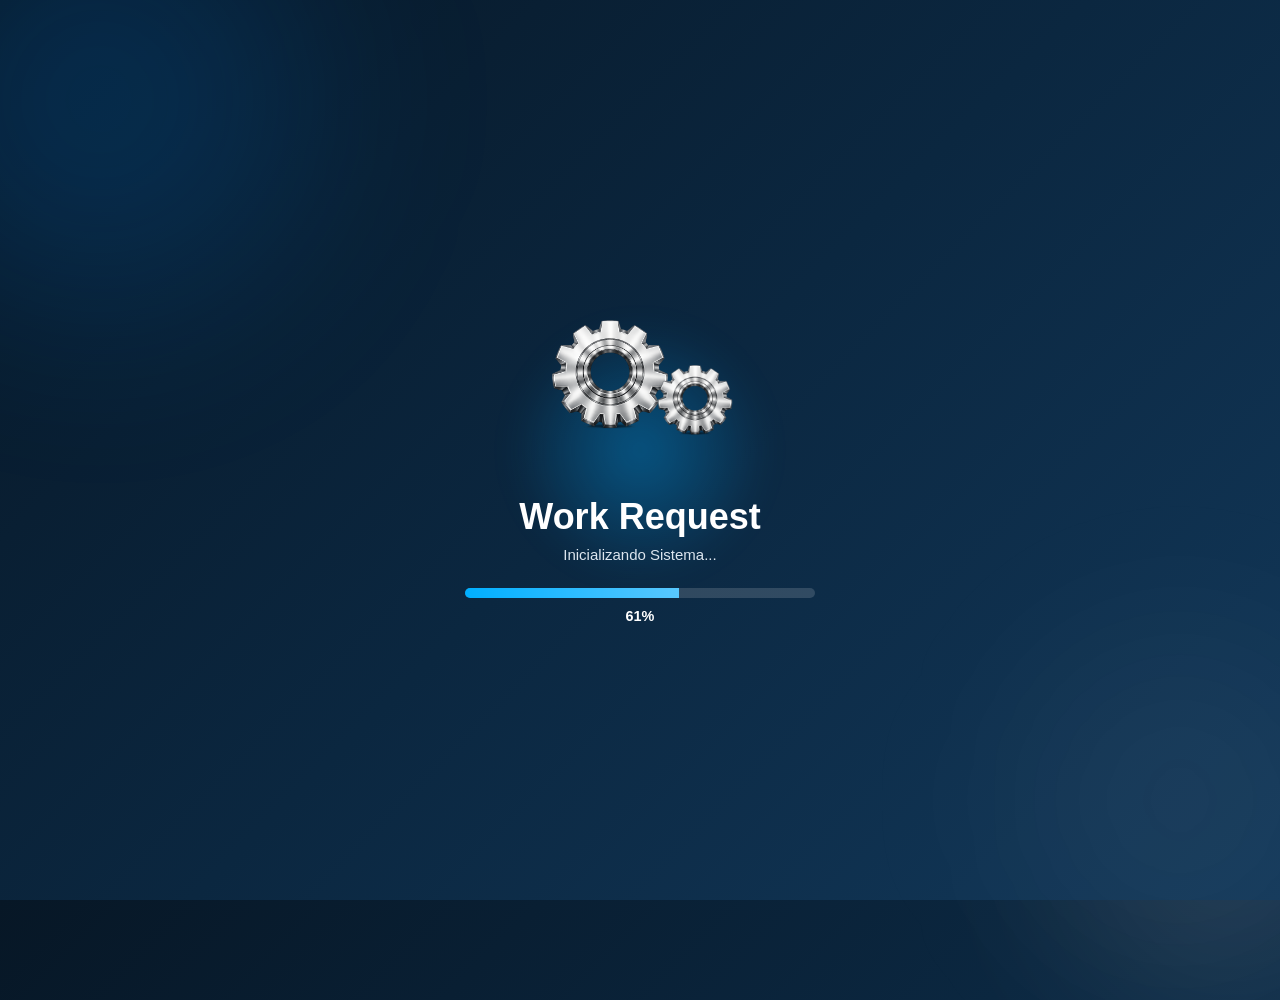
==== commit 3165aff6: "Fix: tela de loguin centralizada" ====
--- a/index.html
+++ b/index.html
@@ -11,96 +11,65 @@
     <meta name="apple-mobile-web-app-title" content="InovaWeb" />
     <link rel="apple-touch-icon" href="images/icon-192.png" />
     <link rel="icon" type="image/png" href="images/icon-192.png" />
-    <link rel="stylesheet" href="CSS/loguin_refatorado.css">
+    <link rel="stylesheet" href="CSS/loguin.css">
     <title>Login</title>
 </head>
 
 <body>
 
-    <!-- SPLASH SCREEN -->
     <div id="splash-screen">
-
         <div class="industrial-bg"></div>
-
         <div class="halo"></div>
-
         <div class="gear-wrapper">
-
             <img src="images/engrenagem.png" class="gear gear-large" alt="Engrenagem">
-
             <img src="images/engrenagem2.png" class="gear gear-small" alt="Engrenagem">
-
         </div>
-
         <div class="brand-loading">
-
             <h1>Work Request</h1>
-
-            <p id="loadingText">
-                Inicializando Sistema...
-            </p>
-
+            <p id="loadingText">Inicializando Sistema...</p>
         </div>
-
         <div class="progress-container">
-
             <div id="progressBar" class="progress-bar"></div>
-
         </div>
-
         <div class="percent">
             <span id="percentValue">0%</span>
         </div>
-
     </div>
 
-    <!-- SUA TELA DE LOGIN -->
     <div class="background-shapes"></div>
 
     <div class="login-wrapper">
 
         <div class="login-brand">
+            <img src="images/icon-512.png" alt="Logo Sistema">
+            <h1>Work Request</h1>
+            <p>Sistema Inteligente para Gestão Industrial</p>
+        </div>
 
-            <div>
+        <div class="login-container">
+            <h2>Acesso ao Sistema</h2>
 
-                <div class="login-brand">
-                    <img src="images/icon-512.png" alt="Logo Sistema">
+            <label for="email">Email</label>
+            <input type="email" id="email" placeholder="Digite seu email">
 
-                    <h1>Work Request</h1>
+            <label for="password">Senha</label>
+            <div class="password-container">
+                <input type="password" id="password" placeholder="Digite sua senha">
+            </div>
 
-                    <p>
-                        Sistema Inteligente para Gestão Industrial
-                    </p>
-                </div>
+            <button onclick="efetuarLoguin()">Entrar</button>
+        </div>
 
-                <div class="login-container">
+    </div>
 
-                    <h2>Acesso ao Sistema</h2>
-
-                    <label>Email</label>
-                    <input type="email" id="email" placeholder="Digite seu email">
-
-                    <label>Senha</label>
-                    <div class="password-container">
-                        <input type="password" id="password" placeholder="Digite sua senha">
-                    </div>
-
-                    <button onclick="efetuarLoguin()">
-                        Entrar
-                    </button>
-
-                </div>
-
-            </div>
-        </div>
-        <script src="../JavaScript/login.js"></script>
-        <script>
-            if ('serviceWorker' in navigator) {
-                navigator.serviceWorker.register('service-worker.js')
-                    .then(() => console.log("Pronto! Seu site agora é um App."))
-                    .catch((err) => console.log("Erro ao criar o App:", err));
-            }
-        </script>
+    <script src="../JavaScript/login.js"></script>
+    <script>
+        if ('serviceWorker' in navigator) {
+            navigator.serviceWorker.register('service-worker.js')
+                .then(() => console.log("Pronto! Seu site agora é um App."))
+                .catch((err) => console.log("Erro ao criar o App:", err));
+        }
+    </script>
 </body>
 
 </html>
--- a/CSS/loguin.css
+++ b/CSS/loguin.css
@@ -0,0 +1,413 @@
+/* ==========================================================================
+   CONFIGURAÇÕES GERAIS E VARIÁVEIS
+   ========================================================================== */
+   :root {
+    --primary-gradient: linear-gradient(135deg, #071726, #0b2740, #12385a);
+    --btn-gradient: linear-gradient(135deg, #0b2740, #0d6efd);
+    --progress-gradient: linear-gradient(90deg, #00afff, #58c8ff);
+    
+    --color-text-dark: #0b2740;
+    --color-text-light: #dce6ef;
+    --color-label: #2b3d50;
+    --color-input-border: #d5dce5;
+    --color-input-bg: #f7f9fc;
+    --color-primary: #0d6efd;
+    
+    --radius-card: 22px;
+    --radius-input: 12px;
+    --transition-fast: 0.3s ease;
+}
+
+* {
+    margin: 0;
+    padding: 0;
+    box-sizing: border-box;
+    font-family: 'Segoe UI', -apple-system, BlinkMacSystemFont, sans-serif;
+}
+
+html, body {
+    width: 100%;
+    min-height: 100vh;
+}
+
+body {
+    background: var(--primary-gradient);
+    overflow-x: hidden;
+    position: relative;
+    display: flex;
+    justify-content: center;
+    align-items: center;
+}
+
+/* Elipses de Fundo (Efeito Blur) */
+.background-shapes::before,
+.background-shapes::after {
+    content: '';
+    position: absolute;
+    border-radius: 50%;
+    filter: blur(90px);
+    z-index: 1;
+}
+
+.background-shapes::before {
+    width: 350px;
+    height: 350px;
+    background: #1f5ea8;
+    top: -120px;
+    left: -120px;
+    opacity: 0.25;
+}
+
+.background-shapes::after {
+    width: 300px;
+    height: 300px;
+    background: #ffffff;
+    bottom: -100px;
+    right: -100px;
+    opacity: 0.08;
+}
+
+/* ==========================================================================
+   LAYOUT LOGIN (ESTRUTURA PRINCIPAL)
+   ========================================================================== */
+.login-wrapper {
+    width: 100%;
+    max-width: 1100px;
+    padding: 40px 20px;
+    display: flex;
+    flex-direction: row;
+    justify-content: space-evenly;
+    align-items: center;
+    gap: 50px;
+    z-index: 2;
+    opacity: 0;
+    animation: showLogin 0.8s ease forwards;
+    animation-delay: 4.5s;
+}
+
+/* Área da Marca */
+.login-brand {
+    flex: 1;
+    max-width: 450px;
+    color: white;
+    text-align: center;
+    display: flex;
+    flex-direction: column;
+    align-items: center;
+}
+
+.login-brand img {
+    width: 200px;
+    max-width: 80%;
+    margin-bottom: 20px;
+    filter: drop-shadow(0 0 18px rgba(255, 255, 255, 0.15));
+}
+
+.login-brand h1 {
+    font-size: 2.5rem;
+    font-weight: 700;
+    margin-bottom: 15px;
+    letter-spacing: -0.5px;
+}
+
+.login-brand p {
+    color: var(--color-text-light);
+    line-height: 1.6;
+    font-size: 1.05rem;
+}
+
+/* Card de Login */
+.login-container {
+    width: 100%;
+    max-width: 420px;
+    background: rgba(255, 255, 255, 0.96);
+    backdrop-filter: blur(10px);
+    padding: 40px;
+    border-radius: var(--radius-card);
+    border: 1px solid rgba(255, 255, 255, 0.2);
+    box-shadow: 0 20px 45px rgba(0, 0, 0, 0.25);
+}
+
+.login-container h2 {
+    text-align: center;
+    color: var(--color-text-dark);
+    margin-bottom: 25px;
+    font-size: 1.6rem;
+}
+
+/* Formulário e Inputs */
+label {
+    display: block;
+    margin: 15px 0 6px 2px;
+    font-weight: 600;
+    font-size: 0.9rem;
+    color: var(--color-label);
+}
+
+input {
+    width: 100%;
+    padding: 14px 16px;
+    border: 1px solid var(--color-input-border);
+    border-radius: var(--radius-input);
+    background: var(--color-input-bg);
+    font-size: 15px;
+    color: var(--color-text-dark);
+    transition: var(--transition-fast);
+}
+
+input:focus {
+    outline: none;
+    border-color: var(--color-primary);
+    background: white;
+    box-shadow: 0 0 0 4px rgba(13, 110, 253, 0.15);
+}
+
+.password-container {
+    position: relative;
+}
+
+/* Botão */
+button {
+    width: 100%;
+    margin-top: 25px;
+    padding: 15px;
+    border: none;
+    border-radius: var(--radius-input);
+    cursor: pointer;
+    font-size: 16px;
+    font-weight: 700;
+    color: white;
+    background: var(--btn-gradient);
+    transition: var(--transition-fast);
+}
+
+button:hover {
+    transform: translateY(-2px);
+    box-shadow: 0 8px 20px rgba(13, 110, 253, 0.3);
+}
+
+button:active {
+    transform: translateY(0);
+}
+
+/* ==========================================================================
+   SPLASH SCREEN (TELA DE CARREGAMENTO)
+   ========================================================================== */
+#splash-screen {
+    position: fixed;
+    inset: 0;
+    z-index: 9999;
+    display: flex;
+    flex-direction: column;
+    justify-content: center;
+    align-items: center;
+    background: var(--primary-gradient);
+    transition: opacity 0.6s ease, visibility 0.6s ease;
+}
+
+#splash-screen.hide {
+    opacity: 0;
+    visibility: hidden;
+}
+
+.industrial-bg::before,
+.industrial-bg::after {
+    content: "";
+    position: absolute;
+    border-radius: 50%;
+    filter: blur(80px);
+}
+
+.industrial-bg::before {
+    width: 500px;
+    height: 500px;
+    left: -150px;
+    top: -150px;
+    background: radial-gradient(rgba(0, 140, 255, 0.2), transparent);
+}
+
+.industrial-bg::after {
+    width: 400px;
+    height: 400px;
+    right: -100px;
+    bottom: -100px;
+    background: radial-gradient(rgba(255, 255, 255, 0.06), transparent);
+}
+
+.halo {
+    position: absolute;
+    width: clamp(180px, 30vw, 260px);
+    height: clamp(180px, 30vw, 260px);
+    border-radius: 50%;
+    background: radial-gradient(rgba(0, 170, 255, 0.35), transparent 70%);
+    filter: blur(15px);
+    animation: pulseGlow 2s infinite ease-in-out;
+}
+
+.gear-wrapper {
+    position: relative;
+    width: 250px;
+    height: 200px;
+    display: flex;
+    justify-content: center;
+    align-items: center;
+}
+
+.gear {
+    position: absolute;
+    user-select: none;
+    pointer-events: none;
+}
+
+.gear-large {
+    width: 140px;
+    left: 25px;
+    animation: rotateClockwise 6s linear infinite;
+}
+
+.gear-small {
+    width: 90px;
+    left: 135px;
+    top: 80px;
+    animation: rotateCounterClockwise 6s linear infinite;
+}
+
+/* Animações */
+@keyframes pulseGlow {
+    0%, 100% { transform: scale(0.95); opacity: 0.6; }
+    50% { transform: scale(1.15); opacity: 1; }
+}
+
+@keyframes rotateClockwise {
+    to { transform: rotate(360deg); }
+}
+
+@keyframes rotateCounterClockwise {
+    to { transform: rotate(-360deg); }
+}
+
+@keyframes showLogin {
+    to { opacity: 1; transform: translateY(0); }
+}
+
+/* Loading Info */
+.brand-loading {
+    color: white;
+    text-align: center;
+    margin-top: 20px;
+    z-index: 3;
+}
+
+.brand-loading h1 {
+    font-size: clamp(26px, 4vw, 36px);
+}
+
+.brand-loading p {
+    margin-top: 8px;
+    color: var(--color-text-light);
+    font-size: clamp(13px, 1.8vw, 15px);
+}
+
+.progress-container {
+    width: min(350px, 80vw);
+    height: 10px;
+    margin-top: 25px;
+    border-radius: 999px;
+    overflow: hidden;
+    background: rgba(255, 255, 255, 0.15);
+    z-index: 3;
+}
+
+.progress-bar {
+    width: 0%;
+    height: 100%;
+    background: var(--progress-gradient);
+    transition: width 0.2s ease;
+}
+
+.percent {
+    margin-top: 10px;
+    color: white;
+    font-weight: 600;
+    font-size: 0.9rem;
+    z-index: 3;
+}
+
+/* ==========================================================================
+   MEDIA QUERIES (RESPONSIVIDADE INTELIGENTE)
+   ========================================================================== */
+
+/* Tablets e Telas Médias */
+@media (max-width: 900px) {
+    .login-wrapper {
+        flex-direction: column;
+        justify-content: center;
+        gap: 35px;
+    }
+
+    .login-brand {
+        max-width: 100%;
+    }
+
+    .login-brand img {
+        width: 160px;
+    }
+
+    .login-brand h1 {
+        font-size: 2.2rem;
+    }
+}
+
+/* Smartphones */
+@media (max-width: 480px) {
+    .login-wrapper {
+        padding: 20px 15px;
+        gap: 25px;
+    }
+
+    .login-brand img {
+        width: 120px;
+        margin-bottom: 10px;
+    }
+
+    .login-brand h1 {
+        font-size: 1.8rem;
+    }
+
+    .login-brand p {
+        display: none; /* Esconde descrição longa no mobile para poupar espaço */
+    }
+
+    .login-container {
+        padding: 30px 20px;
+        border-radius: 18px;
+    }
+
+    .gear-wrapper {
+        transform: scale(0.8);
+    }
+}
+
+/* Telas com pouca altura (ex: Celular deitado) */
+@media (max-height: 500px) {
+    body {
+        align-items: flex-start;
+    }
+    .login-wrapper {
+        flex-direction: row;
+        padding: 20px;
+    }
+    .login-brand p {
+        display: none;
+    }
+    .gear-wrapper {
+        transform: scale(0.6);
+        height: 120px;
+    }
+    .brand-loading h1 {
+        font-size: 20px;
+    }
+    .progress-container {
+        margin-top: 10px;
+    }
+}
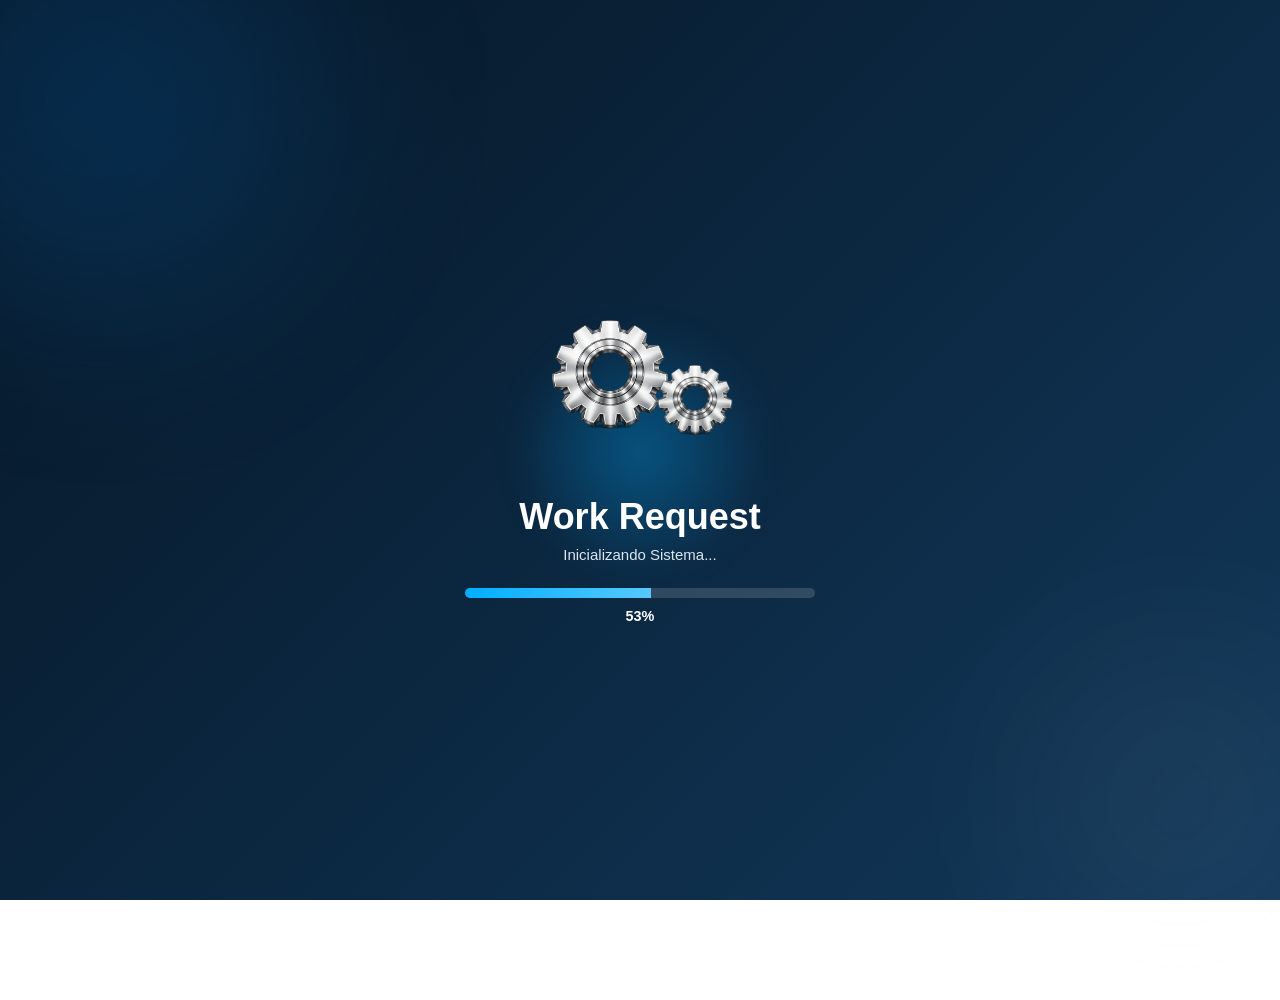
==== commit d48ebd3f: "Fix: engrenagens trocadas para webp" ====
--- a/index.html
+++ b/index.html
@@ -21,8 +21,8 @@
         <div class="industrial-bg"></div>
         <div class="halo"></div>
         <div class="gear-wrapper">
-            <img src="images/engrenagem.png" class="gear gear-large" alt="Engrenagem">
-            <img src="images/engrenagem2.png" class="gear gear-small" alt="Engrenagem">
+            <img src="images/engrenagem1.webp" class="gear gear-large" alt="Engrenagem">
+            <img src="images/engrenagem2.webp" class="gear gear-small" alt="Engrenagem">
         </div>
         <div class="brand-loading">
             <h1>Work Request</h1>
--- a/CSS/loguin.css
+++ b/CSS/loguin.css
@@ -1,18 +1,16 @@
-/* ==========================================================================
-   CONFIGURAÇÕES GERAIS E VARIÁVEIS
-   ========================================================================== */
-   :root {
+
+:root {
     --primary-gradient: linear-gradient(135deg, #071726, #0b2740, #12385a);
     --btn-gradient: linear-gradient(135deg, #0b2740, #0d6efd);
     --progress-gradient: linear-gradient(90deg, #00afff, #58c8ff);
-    
+
     --color-text-dark: #0b2740;
     --color-text-light: #dce6ef;
     --color-label: #2b3d50;
     --color-input-border: #d5dce5;
     --color-input-bg: #f7f9fc;
     --color-primary: #0d6efd;
-    
+
     --radius-card: 22px;
     --radius-input: 12px;
     --transition-fast: 0.3s ease;
@@ -25,21 +23,24 @@
     font-family: 'Segoe UI', -apple-system, BlinkMacSystemFont, sans-serif;
 }
 
-html, body {
-    width: 100%;
-    min-height: 100vh;
+html,
+body {
+    width: 100vw;
+    height: 100vh;
+    height: -webkit-fill-available;
+    overflow: hidden;
 }
 
 body {
     background: var(--primary-gradient);
-    overflow-x: hidden;
     position: relative;
     display: flex;
     justify-content: center;
     align-items: center;
-}
-
-/* Elipses de Fundo (Efeito Blur) */
+    padding: 0;
+}
+
+
 .background-shapes::before,
 .background-shapes::after {
     content: '';
@@ -67,9 +68,7 @@
     opacity: 0.08;
 }
 
-/* ==========================================================================
-   LAYOUT LOGIN (ESTRUTURA PRINCIPAL)
-   ========================================================================== */
+
 .login-wrapper {
     width: 100%;
     max-width: 1100px;
@@ -85,7 +84,6 @@
     animation-delay: 4.5s;
 }
 
-/* Área da Marca */
 .login-brand {
     flex: 1;
     max-width: 450px;
@@ -116,7 +114,7 @@
     font-size: 1.05rem;
 }
 
-/* Card de Login */
+
 .login-container {
     width: 100%;
     max-width: 420px;
@@ -190,9 +188,6 @@
     transform: translateY(0);
 }
 
-/* ==========================================================================
-   SPLASH SCREEN (TELA DE CARREGAMENTO)
-   ========================================================================== */
 #splash-screen {
     position: fixed;
     inset: 0;
@@ -274,20 +269,36 @@
 
 /* Animações */
 @keyframes pulseGlow {
-    0%, 100% { transform: scale(0.95); opacity: 0.6; }
-    50% { transform: scale(1.15); opacity: 1; }
+
+    0%,
+    100% {
+        transform: scale(0.95);
+        opacity: 0.6;
+    }
+
+    50% {
+        transform: scale(1.15);
+        opacity: 1;
+    }
 }
 
 @keyframes rotateClockwise {
-    to { transform: rotate(360deg); }
+    to {
+        transform: rotate(360deg);
+    }
 }
 
 @keyframes rotateCounterClockwise {
-    to { transform: rotate(-360deg); }
+    to {
+        transform: rotate(-360deg);
+    }
 }
 
 @keyframes showLogin {
-    to { opacity: 1; transform: translateY(0); }
+    to {
+        opacity: 1;
+        transform: translateY(0);
+    }
 }
 
 /* Loading Info */
@@ -334,7 +345,7 @@
 }
 
 /* ==========================================================================
-   MEDIA QUERIES (RESPONSIVIDADE INTELIGENTE)
+   MEDIA QUERIES (Ajustado para aproximar os elementos)
    ========================================================================== */
 
 /* Tablets e Telas Médias */
@@ -342,7 +353,7 @@
     .login-wrapper {
         flex-direction: column;
         justify-content: center;
-        gap: 35px;
+        gap: 20px; /* Reduzido de 35px para aproximar */
     }
 
     .login-brand {
@@ -350,7 +361,7 @@
     }
 
     .login-brand img {
-        width: 160px;
+        width: 150px;
     }
 
     .login-brand h1 {
@@ -360,54 +371,62 @@
 
 /* Smartphones */
 @media (max-width: 480px) {
+    body {
+        padding: 0 !important;
+    }
+
     .login-wrapper {
-        padding: 20px 15px;
-        gap: 25px;
+        width: 100%;
+        height: 100%;
+        padding: 24px;
+        
+        /* Força os elementos a ficarem juntos no centro, controlados apenas pelo gap */
+        display: flex;
+        flex-direction: column;
+        justify-content: center; 
+        align-items: center;
+        gap: 15px; /* Define uma distância pequena e fixa entre o texto e o card */
+    }
+
+    /* Remove qualquer margem antiga que possa estar empurrando os elementos */
+    .login-brand {
+        margin: 0;
+        padding: 0;
+        flex: none; /* Impede que a marca tente ocupar espaço dinâmico */
     }
 
     .login-brand img {
-        width: 120px;
-        margin-bottom: 10px;
+        width: 85px; 
+        margin-bottom: 5px;
     }
 
     .login-brand h1 {
-        font-size: 1.8rem;
+        font-size: 1.6rem;
+        margin-bottom: 0; /* Remove margem inferior do título no mobile */
     }
 
     .login-brand p {
-        display: none; /* Esconde descrição longa no mobile para poupar espaço */
+        display: none; 
     }
 
     .login-container {
-        padding: 30px 20px;
+        width: 100%;
+        padding: 25px 20px;
         border-radius: 18px;
-    }
-
-    .gear-wrapper {
-        transform: scale(0.8);
-    }
-}
-
-/* Telas com pouca altura (ex: Celular deitado) */
-@media (max-height: 500px) {
-    body {
-        align-items: flex-start;
-    }
+        box-shadow: 0 15px 35px rgba(0, 0, 0, 0.3);
+        margin: 0; /* Garante que o card não tenha margens externas adicionais */
+    }
+}
+
+/* Telas com pouca altura (ex: Celular deitado ou telas muito compactas) */
+@media (max-height: 640px) and (max-width: 480px) {
     .login-wrapper {
-        flex-direction: row;
-        padding: 20px;
-    }
-    .login-brand p {
-        display: none;
-    }
-    .gear-wrapper {
-        transform: scale(0.6);
-        height: 120px;
-    }
-    .brand-loading h1 {
-        font-size: 20px;
-    }
-    .progress-container {
-        margin-top: 10px;
+        gap: 10px; /* Junta ainda mais caso a tela seja muito baixa */
+    }
+    .login-brand img {
+        width: 65px; /* Diminui a engrenagem para priorizar o formulário */
+    }
+    .login-brand h1 {
+        font-size: 1.4rem;
     }
 }
